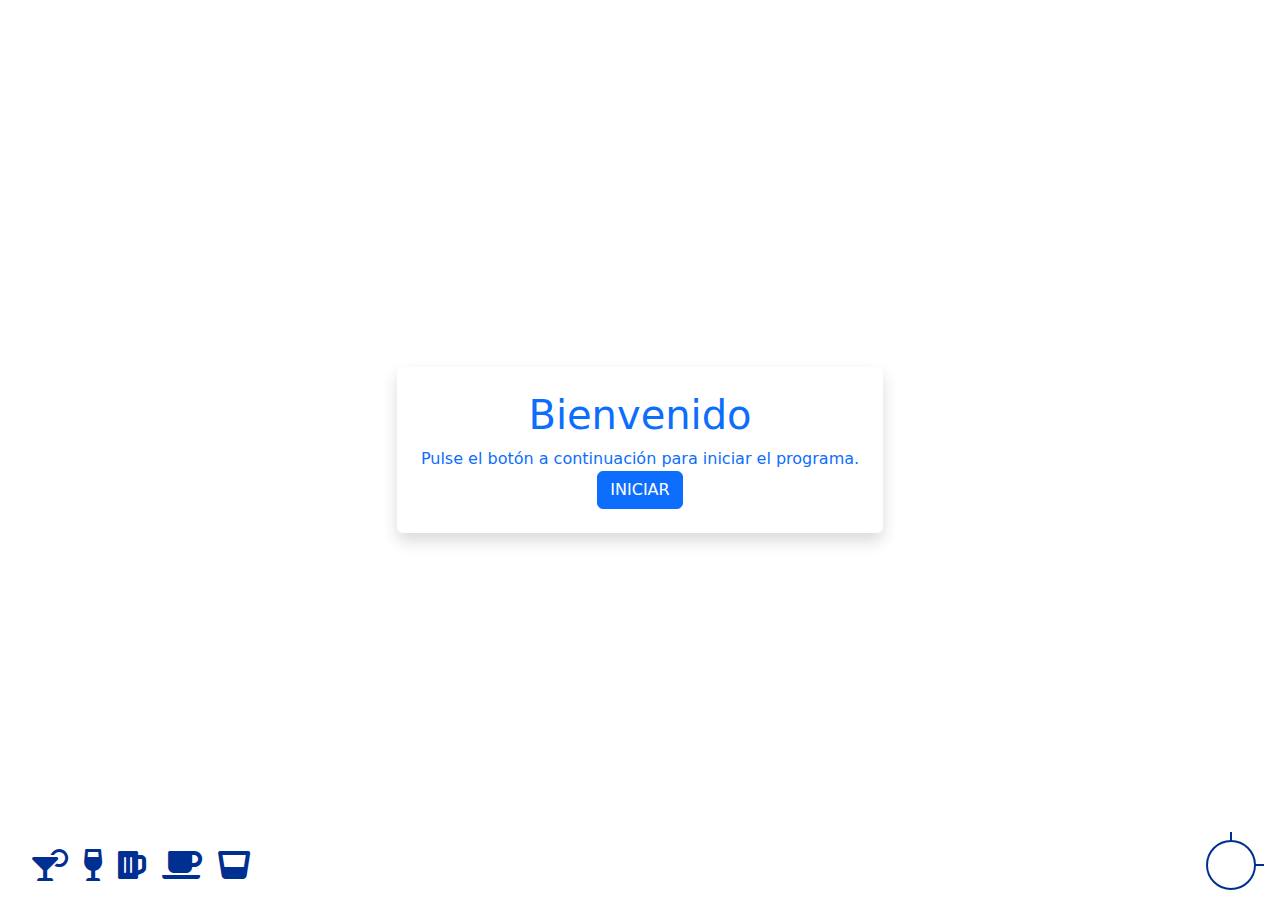
==== index.html @ 110f939e "first commit" ====
<!DOCTYPE html>
<html lang="es">
<head>
    <meta charset="UTF-8">
    <meta name="viewport" content="width=device-width, initial-scale=1.0">
    <title>Pantalla de Inicio</title>
    <!-- Bootstrap CSS -->

    <link href="https://cdn.jsdelivr.net/npm/bootstrap@5.3.3/dist/css/bootstrap.min.css" rel="stylesheet" integrity="sha384-QWTKZyjpPEjISv5WaRU9OFeRpok6YctnYmDr5pNlyT2bRjXh0JMhjY6hW+ALEwIH" crossorigin="anonymous">
    <!-- Font Awesome CSS -->
    <link href="https://cdnjs.cloudflare.com/ajax/libs/font-awesome/5.15.4/css/all.min.css" rel="stylesheet">
    <link rel="stylesheet" href="CSS/style.css">
</head>
<body>
    <div class="container d-flex flex-column justify-content-center align-items-center vh-100">
        <div class="bg-white text-center p-4 rounded shadow">
            <h1 class="text-primary">Bienvenido</h1>
            <p class="text-primary">Pulse el botón a continuación para iniciar el programa.</p>
            <a href="tamano.html" id="startButton" class="btn btn-primary">INICIAR</a>
        </div>
        <div class="footer mt-auto w-100 d-flex justify-content-between px-4">
            <div class="icons d-flex justify-content-center align-items-center">
                <i class="fas fa-cocktail fa-2x mx-2"></i>
                <i class="fas fa-wine-glass-alt fa-2x mx-2"></i>
                <i class="fas fa-beer fa-2x mx-2"></i>
                <i class="fas fa-coffee fa-2x mx-2"></i>
                <i class="fas fa-glass-whiskey fa-2x mx-2"></i>
            </div>
            <div class="sun"></div>
        </div>
    </div>
    <!-- jQuery and Bootstrap Bundle (includes Popper) -->
    <script src="https://code.jquery.com/jquery-3.5.1.slim.min.js"></script>
    <script src="https://cdn.jsdelivr.net/npm/@popperjs/core@2.5.4/dist/umd/popper.min.js"></script>
    <script src="https://stackpath.bootstrapcdn.com/bootstrap/4.5.2/js/bootstrap.min.js"></script>
    <script src="JS/funcion.js"></script>

    <script src="https://cdn.jsdelivr.net/npm/bootstrap@5.3.3/dist/js/bootstrap.bundle.min.js" integrity="sha384-YvpcrYf0tY3lHB60NNkmXc5s9fDVZLESaAA55NDzOxhy9GkcIdslK1eN7N6jIeHz" crossorigin="anonymous"></script>

</body>
</html>
---- CSS/style.css ----
body {
    background-color: #ffffff;
    /*background-image: url('https://enjoyklass.com/assets/img/recetas/Header_Banner.png'); /* Reemplaza 'ruta_de_la_imagen.jpg' con la ruta de tu imagen de fondo */
    background-size: cover; /* Para que la imagen de fondo cubra todo el cuerpo */
    background-position: center; /* Para centrar la imagen de fondo */
}
s
h1, p {
    margin: 0;
}

.footer {
    position: absolute;
    bottom: 10px;
    left: 0;
    right: 0;
}

.icons {
    color: #002f92;
}

.sun {
    width: 50px;
    height: 50px;
    border: 2px solid #002f92;
    border-radius: 50%;
    position: relative;
}

.sun::after, .sun::before {
    content: '';
    position: absolute;
    background-color: #002f92;
}

.sun::after {
    top: -10px;
    left: 50%;
    transform: translateX(-50%);
    width: 2px;
    height: 10px;
}

.sun::before {
    right: -10px;
    top: 50%;
    transform: translateY(-50%);
    width: 10px;
    height: 2px;
}
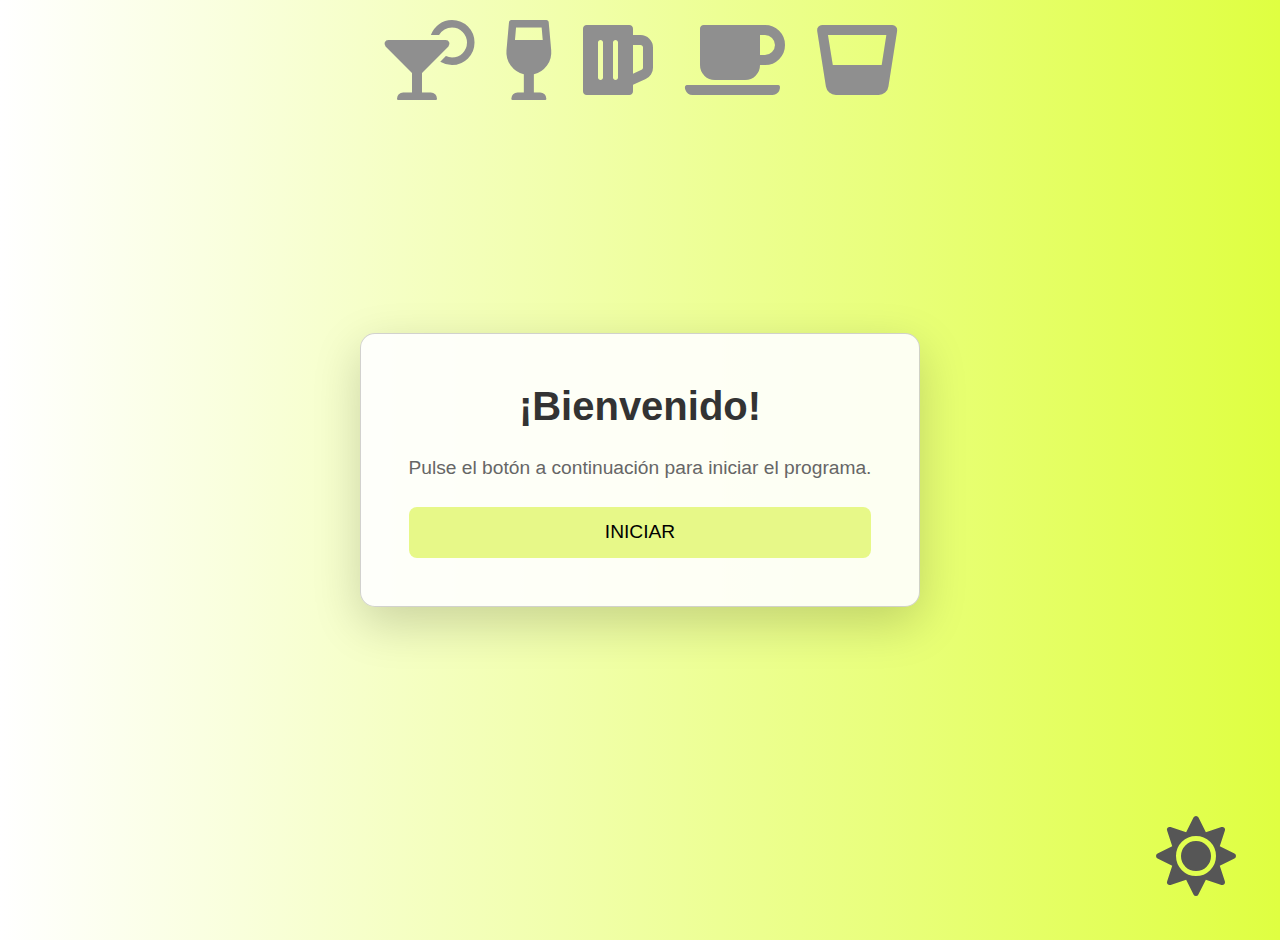
==== commit f80f549c: "inicio" ====
--- a/index.html
+++ b/index.html
@@ -12,21 +12,21 @@
     <link rel="stylesheet" href="CSS/style.css">
 </head>
 <body>
-    <div class="container d-flex flex-column justify-content-center align-items-center vh-100">
-        <div class="bg-white text-center p-4 rounded shadow">
-            <h1 class="text-primary">Bienvenido</h1>
-            <p class="text-primary">Pulse el botón a continuación para iniciar el programa.</p>
-            <a href="tamano.html" id="startButton" class="btn btn-primary">INICIAR</a>
+    <div class="container-fluid d-flex justify-content-center align-items-center vh-100 position-relative">
+        <div class="cup-icons position-absolute top-0 start-50 translate-middle-x d-flex justify-content-center">
+            <i class="fas fa-cocktail fa-5x mx-3"></i>
+            <i class="fas fa-wine-glass-alt fa-5x mx-3"></i>
+            <i class="fas fa-beer fa-5x mx-3"></i>
+            <i class="fas fa-coffee fa-5x mx-3"></i>
+            <i class="fas fa-glass-whiskey fa-5x mx-3"></i>
         </div>
-        <div class="footer mt-auto w-100 d-flex justify-content-between px-4">
-            <div class="icons d-flex justify-content-center align-items-center">
-                <i class="fas fa-cocktail fa-2x mx-2"></i>
-                <i class="fas fa-wine-glass-alt fa-2x mx-2"></i>
-                <i class="fas fa-beer fa-2x mx-2"></i>
-                <i class="fas fa-coffee fa-2x mx-2"></i>
-                <i class="fas fa-glass-whiskey fa-2x mx-2"></i>
-            </div>
-            <div class="sun"></div>
+        <div class="card text-center p-5 shadow-lg">
+            <h1 class="mb-4">¡Bienvenido!</h1>
+            <p class=" mb-4">Pulse el botón a continuación para iniciar el programa.</p>
+            <a href="tamano.html" id="startButton" class="btn btn-lg custom-btn">INICIAR</a>
+        </div>
+        <div class="moon-icon position-absolute bottom-0 end-0 p-4">
+            <i class="fas fa-sun fa-5x"></i>
         </div>
     </div>
     <!-- jQuery and Bootstrap Bundle (includes Popper) -->
@@ -34,8 +34,6 @@
     <script src="https://cdn.jsdelivr.net/npm/@popperjs/core@2.5.4/dist/umd/popper.min.js"></script>
     <script src="https://stackpath.bootstrapcdn.com/bootstrap/4.5.2/js/bootstrap.min.js"></script>
     <script src="JS/funcion.js"></script>
-
     <script src="https://cdn.jsdelivr.net/npm/bootstrap@5.3.3/dist/js/bootstrap.bundle.min.js" integrity="sha384-YvpcrYf0tY3lHB60NNkmXc5s9fDVZLESaAA55NDzOxhy9GkcIdslK1eN7N6jIeHz" crossorigin="anonymous"></script>
-
 </body>
 </html>
--- a/CSS/style.css
+++ b/CSS/style.css
@@ -1,51 +1,72 @@
 body {
+    background: linear-gradient(to right, #ffffff, #dfff41);
+    color: #fff;
     background-color: #ffffff;
-    /*background-image: url('https://enjoyklass.com/assets/img/recetas/Header_Banner.png'); /* Reemplaza 'ruta_de_la_imagen.jpg' con la ruta de tu imagen de fondo */
-    background-size: cover; /* Para que la imagen de fondo cubra todo el cuerpo */
-    background-position: center; /* Para centrar la imagen de fondo */
-}
-s
-h1, p {
-    margin: 0;
+    font-family: Arial, sans-serif;
+    padding: 20px;
 }
 
-.footer {
-    position: absolute;
-    bottom: 10px;
-    left: 0;
-    right: 0;
-}
-
-.icons {
-    color: #002f92;
-}
-
-.sun {
-    width: 50px;
-    height: 50px;
-    border: 2px solid #002f92;
-    border-radius: 50%;
+.container-fluid {
     position: relative;
 }
 
-.sun::after, .sun::before {
-    content: '';
-    position: absolute;
-    background-color: #002f92;
+.card {
+    background-color: rgba(255, 255, 255, 0.9);
+    border-radius: 15px;
+    box-shadow: 0 4px 15px rgba(0, 0, 0, 0.3);
+    z-index: 2;
 }
 
-.sun::after {
-    top: -10px;
-    left: 50%;
-    transform: translateX(-50%);
-    width: 2px;
-    height: 10px;
+h1 {
+    color: #333;
+    font-size: 2.5rem;
+    font-weight: bold;
 }
 
-.sun::before {
-    right: -10px;
-    top: 50%;
-    transform: translateY(-50%);
-    width: 10px;
-    height: 2px;
+p {
+    color: #666;
+    font-size: 1.2rem;
 }
+
+.custom-btn {
+    background-color: #e7f888; /* Fondo del botón */
+    color: black;              /* Color del texto */
+    padding: 10px 20px;        /* Espaciado del botón */
+    font-size: 1.2rem;         /* Tamaño del texto */
+    transition: background-color 0.3s ease;
+}
+
+.custom-btn:hover {
+    background-color: #c3d21e; /* Fondo del botón al pasar el ratón */
+}
+
+.cup-icons {
+    top: 20px;
+    z-index: 1;
+    text-align: center;
+    width: 100%;
+}
+
+.cup-icons i {
+    color: #8f8f8f;
+    transition: color 0.3s ease, transform 0.3s ease;
+}
+
+.cup-icons i:hover {
+    color: #ffcd38;
+    transform: scale(1.1);
+}
+
+.moon-icon {
+    z-index: 1;
+}
+
+.moon-icon i {
+    color: #565656;
+    transition: color 0.3s ease, transform 0.3s ease;
+}
+
+.moon-icon i:hover {
+    color: #ffd700;
+    transform: scale(1.1);
+}